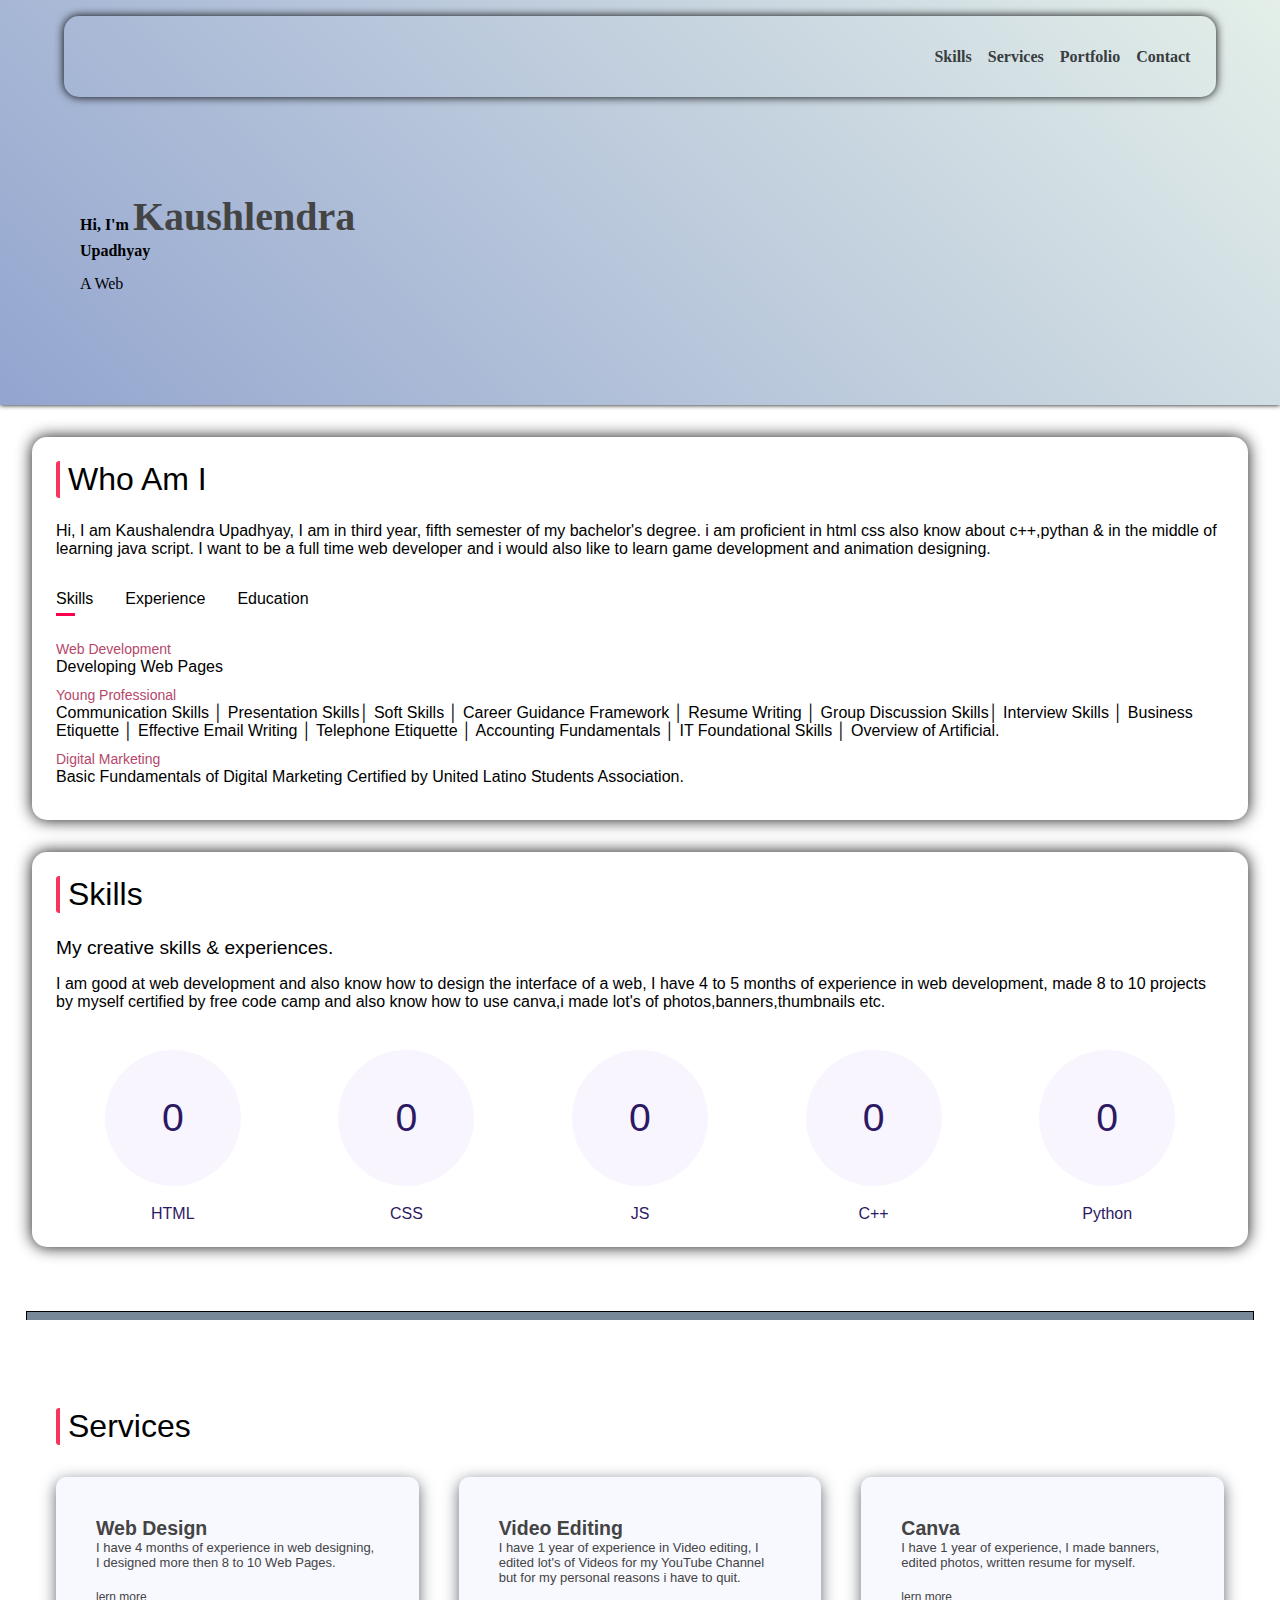
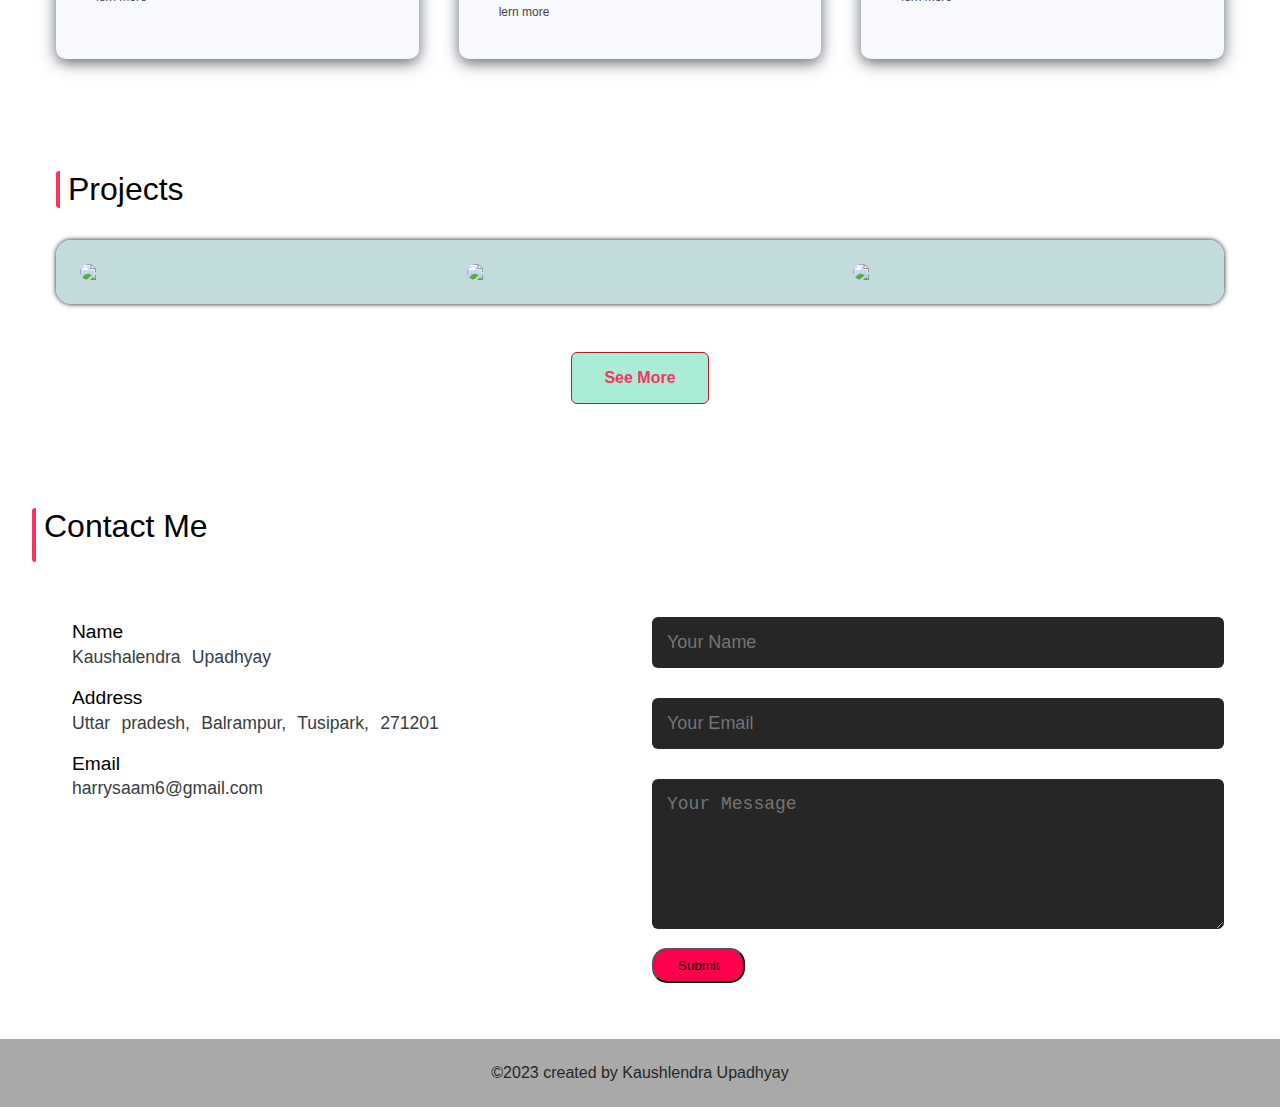
==== index.html @ b7369e4e "this is my personal porfolio" ====
<!DOCTYPE html>
<html lang="en">

<head>
    <meta charset="UTF-8">
    <meta http-equiv="X-UA-Compatible" content="IE-edge">
    <meta name="viewport" content="width=device-width, initial-scale=1.0" />
    <title>Personal Portfolio Website</title>
    <link rel="stylesheet" href="styles.css" />
    <script src="https://kit.fontawesome.com/edee7ad215.js" crossorigin="anonymous"></script>
    <script src="https://code.jquery.com/jquery-3.7.0.min.js"></script>
    <script src="https://cdnjs.cloudflare.com/ajax/libs/typed.js/2.0.11/typed.min.js"></script>
</head>

<body>
    <div class="scroll-up-btn">
        <i class="fa-solid fa-caret-up"></i>
    </div>
    <div id="header">
        <nav class="navbar">
            <div class="up-icons">
                <a href="https://www.linkedin.com/in/kaushlendra-upadhyay-2bb39224a"><i
                        class="fa-brands fa-linkedin"></i></a>
                <a href="https://github.com/kaushlendraU"><i class="fab fa-github"></i></a>
                <a href="https://www.instagram.com/upadhyayrisu/"><i class="fa-brands fa-instagram"></i></a>
            </div>
            <svg class="svg-icon" viewBox="0 0 20 20">
                <path
                    d="M10,1.445c-4.726,0-8.555,3.829-8.555,8.555c0,4.725,3.829,
                    8.555,8.555,8.555c4.725,0,8.555-3.83,8.555-8.555C18.555,
                    5.274,14.725,1.445,10,1.445 M10,
                    17.654c-4.221,0-7.654-3.434-7.654-7.654c0-4.221,
                    3.433-7.654,7.654-7.654c4.222,0,7.654,3.433,7.654,
                    7.654C17.654,14.221,14.222,17.654,10,17.654 M14.39,
                    10c0,0.248-0.203,0.45-0.45,0.45H6.06c-0.248,
                    0-0.45-0.203-0.45-0.45s0.203-0.45,0.45-0.45h7.879C14.187,
                    9.55,14.39,9.752,14.39,10 M14.39,12.702c0,0.247-0.203,
                    0.449-0.45,0.449H6.06c-0.248,0-0.45-0.202-0.45-0.449c0-0.248,
                    0.203-0.451,0.45-0.451h7.879C14.187,12.251,14.39,12.454,14.39,
                    12.702 M14.39,7.298c0,0.248-0.203,0.45-0.45,0.45H6.06c-0.248,
                    0-0.45-0.203-0.45-0.45s0.203-0.45,0.45-0.45h7.879C14.187,
                    6.848,14.39,7.051,14.39,7.298">
                </path>
            </svg>
            <ul id="subMenu" class="list">
                <li><a href="#skills">Skills</a></li>
                <li><a href="#services">Services</a></li>
                <li><a href="#portfolio">Portfolio</a></li>
                <li><a href="#contact">Contact</a></li>
            </ul>

        </nav>

        <div class="header-text">
            <h1 class="owner-name">Hi, I'm <span class="highlighteds-text">Kaushlendra</span><br>Upadhyay</h1>
            <p>A Web <span class="typing"></span></p>
        </div>
    </div>

    <!-- ----------about---------- -->

    <div class="about-section">
        <h1 class="main-title">Who Am I</h1>
        <p>Hi, I am Kaushalendra Upadhyay, I am in third year, fifth semester of my bachelor's degree. i am
            proficient in html css also know about c++,pythan & in the middle of learning java script. I want to
            be a full time web developer and i would also like to learn game development and animation
            designing.</p>

        <div class="tab-title">
            <p class="tab-links active-link" onclick="opentab('overskills')">Skills</p>
            <p class="tab-links" onclick="opentab('experience')">Experience</p>
            <p class="tab-links" onclick="opentab('education')">Education</p>
        </div>

        <div class="tab-contents active-tab" id="overskills">
            <ul>
                <li><span>Web Development</span><br>
                    Developing Web Pages</li>
                <li><span>Young Professional</span><br>
                    Communication Skills │ Presentation
                    Skills│ Soft Skills │ Career Guidance
                    Framework │ Resume Writing
                    │ Group Discussion Skills│ Interview
                    Skills │ Business Etiquette │ Effective
                    Email Writing │ Telephone Etiquette │
                    Accounting Fundamentals │ IT
                    Foundational Skills │ Overview of
                    Artificial.</li>
                <li><span>Digital Marketing</span><br>
                    Basic Fundamentals of Digital Marketing
                    Certified by United Latino Students
                    Association.
                </li>
            </ul>
        </div>
        <div class="tab-contents" id="experience">
            <ul>
                <li><span>2023 - current</span><br>
                    Responsive Web Developer certified by
                    Free code camp.</li>
                <li><span>2021-2022</span><br>Completed
                    1st and 2nd year of Bachelor's degree in
                    Computer Application and also trained my
                    web development skills at M.L.K PG
                    College.
                </li>
                <li><span>2020 - 2021</span><br>I
                    started my 12th in 2020 and passed in
                    2021 with 73%.
                </li>
            </ul>
        </div>
        <div class="tab-contents" id="education">
            <ul>
                <li><span>2019</span><br>Completed my
                    10th from Balrampur Modern Inter College
                    with 73.16%.
                </li>
                <li><span>2021</span><br>Completed my
                    12th from Balrampur Modern Inter College
                    with 73%.
                </li>
                <li><span>2021</span><br>Started my
                    Bachelor's degree in Computer
                    Application and now I'm in 3rd year
                </li>
            </ul>
        </div>
    </div>

    <section class="skills" id="skills">
        <h1 class="title">Skills</h1>
        <div class="skills-content">
            <h2 class="sectcion-info-heading">My creative skills & experiences.</h2>
            <p class="info-about-skills">I am good at web development and also know how to design the interface of a
                web, I
                have 4 to 5
                months of experience in web development, made 8 to 10 projects by myself certified by free code
                camp and also know how to use canva,i made lot's of photos,banners,thumbnails etc.</p>
        </div>
        <div class="skills-wrap">
            <div class="bars">
                <div class="sk-progress">
                    <svg>
                        <circle cx="75" cy="75" r="68" />
                    </svg>
                    <h2 class="counter">
                        <span data-target="89">0</span>
                    </h2>
                </div>
                <div class="sk-title">HTML</div>
            </div>
            <div class="bars">
                <div class="sk-progress">
                    <svg>
                        <circle cx="75" cy="75" r="68" />
                    </svg>
                    <h2 class="counter">
                        <span data-target="80">0</span>
                    </h2>
                </div>
                <div class="sk-title">CSS</div>
            </div>
            <div class="bars">
                <div class="sk-progress">
                    <svg>
                        <circle cx="75" cy="75" r="68" />
                    </svg>
                    <h2 class="counter">
                        <span data-target="60">0</span>
                    </h2>
                </div>
                <div class="sk-title">JS</div>
            </div>
            <div class="bars">
                <div class="sk-progress">
                    <svg>
                        <circle cx="75" cy="75" r="68" />
                    </svg>
                    <h2 class="counter">
                        <span data-target="40">0</span>
                    </h2>
                </div>
                <div class="sk-title">C++</div>
            </div>
            <div class="bars">
                <div class="sk-progress">
                    <svg>
                        <circle cx="75" cy="75" r="68" />
                    </svg>
                    <h2 class="counter">
                        <span data-target="35">0</span>
                    </h2>
                </div>
                <div class="sk-title">Python</div>
            </div>
        </div>
    </section>

    <hr class="hr-line-separator">

    <!-- -----------------Services------------------- -->

    <div id="services">
        <h1 class="services-secction-title">Services</h1>
        <div class="services-list">
            <div>
                <i class="fa-solid fa-file-code"></i>
                <h2>Web Design</h2>
                <p>I have 4 months of experience in web designing, I designed more then 8 to 10 Web Pages.</p>
                <a href="https://github.com/kaushlendraU?tab=repositories">lern more</a>
            </div>
            <div>
                <i class="fa-solid fa-pen-to-square"></i>
                <h2>Video Editing</h2>
                <p>I have 1 year of experience in Video editing, I edited lot's of Videos for my YouTube Channel but for
                    my personal reasons i have to quit.</p>
                <a href=" https://m.youtube.com/channel/UCiCdw6z2iuKwhCtMw-8kvQA">lern more</a>
            </div>
            <div>
                <i class="fa-brands fa-canadian-maple-leaf"></i>
                <h2>Canva</h2>
                <p>I have 1 year of experience, I made banners, edited photos, written resume for myself.</p>
                <a href="https://drive.google.com/drive/folders/1AoRlpVHqTDnCGkZ0uZLbalxg32veZaqd">
                    lern more</a>
            </div>
        </div>
    </div>

    <!-- ----------------Portfolio------------------- -->


    <div id="portfolio">
        <h1 class="work-section-title">Projects</h1>
        <div class="work-list">
            <div class="work">
                <img src="https://shorturl.at/mJVXY">
                <div class="layer">
                    <h3>Magazine</h3>
                    <p>This is a assignment that was given to me by free code camp, it's a Magazine about the change
                        on curriculum in free code camp.</p>
                    <a href="https://kaushlendrau.github.io/free_code_camp_magazine/"><i
                            class="fa-solid fa-up-right-from-square"></i></a>
                </div>
            </div>
            <div class="work">
                <img src="https://rb.gy/kkrolq">
                <div class="layer">
                    <h3>Tribute Page</h3>
                    <p>Ajad Bhagat Singh man who sacrificed himself for people of India without a single thought,
                        the man who gave us freedom.</p>
                    <a href="https://kaushlendrau.github.io/tribute_page/"><i
                            class="fa-solid fa-up-right-from-square"></i></a>
                </div>
            </div>
            <div class="work">
                <img src="https://rb.gy/b6eb4p">
                <div class="layer">
                    <h3>JS Documentation Page</h3>
                    <p>Documentation page about java script, It's a page about JS Basics.</p>
                    <a href="https://kaushlendrau.github.io/Java_documentation/"><i
                            class="fa-solid fa-up-right-from-square"></i></a>
                </div>
            </div>
        </div>
        <button href="https://github.com/kaushlendraU?tab=repositories" class="see-more-btn" target="_blank">See
            More</button>
    </div>

    <!-- -----------------contact----------------- -->
    <div class="contact-section">
        <h1 class="contact-me-title"> Contact Me</h1>
        <div id="contact">
            <div class="contact-me">
                <div class="details">
                    <i class="fa-solid fa-user"></i>
                    <div class="info">
                        <div class="head">Name</div>
                        <div class="head-description">Kaushalendra Upadhyay</div>
                    </div>
                </div>
                <div class="details">
                    <i class="fa-solid fa-location-dot"></i>
                    <div class="info">
                        <div class="head">Address</div>
                        <div class="head-description">Uttar pradesh, Balrampur, Tusipark, 271201</div>
                    </div>
                </div>
                <div class="details">
                    <i class="fa-solid fa-envelope"></i>
                    <div class="info">
                        <div class="head">Email</div>
                        <div class="head-description"><a href="mailto: harrysaam6@gmail.com">harrysaam6@gmail.com</a>
                        </div>
                    </div>
                </div>
            </div>
            <div class="feedback">
                <form name="submit-to-google-sheet" onclick="closemenu()">
                    <input type="text" name="Name" placeholder="Your Name" required />
                    <input type="email" name="Email" placeholder="Your Email" required />
                    <textarea name="Message" rows="6" placeholder="Your Message"></textarea>
                    <button type="submit" id="button" class="btn btn2">Submit</button>
                </form>
                <span id="msg"></span>
            </div>
        </div>
    </div>
    <div class="copyright">
        <p>©2023 created by Kaushlendra Upadhyay</p>
    </div>

    <script src="script.js"></script>

</body>

</html>
---- styles.css ----
:root {
  --hue-1: 257;
  --hue-2: 47;
  --main-color-1: hsl(var(--hue-1), 100%, 60%);
  --bg-color-3: hsl(var(--hue-1), 100%, 98%);
  --heading-color: hsl(var(--hue-1), 61%, 24%);
}

*,
*::before,
*::after {
  padding: 0;
  margin: 0;
  box-sizing: border-box;
}

html {
  scroll-behavior: smooth;
}

body {
  background: #fff;
  font-family: "Roboto", sans-serif;
  overflow-x: hidden;
}

#header {
  height: 45vh;
  display: flex;
  flex-direction: column;
  justify-content: center;
  padding: 1rem 0;
  background-image: linear-gradient(45deg, #93a5cf 0%, #e4efe9 100%);
  box-shadow: 0 0 5px #000;
  font-family: "Cinzel", serif;
}

.navbar {
  width: 90vw;
  height: 9vh;
  display: flex;
  justify-content: space-between;
  align-items: center;
  padding: 0 2vw;
  border-radius: 15px;
  margin: 0 auto;
  box-shadow: 0 0 10px #000;
}

.up-icons {
  display: flex;
  flex-direction: row;
  align-items: center;
  gap: 1rem;
  margin: auto 0;
}

.up-icons a i {
  color: #31312f;
  transition: all 0.3s ease;
  font-size: 1.6rem;
  text-decoration: none;
}

.up-icons a i:hover {
  transform: translateY(-5px);
  color: #f7345e;
}

.svg-icon {
  display: none;
  width: 2rem;
  height: 1.8em;
}

.svg-icon path,
.svg-icon polygon,
.svg-icon rect {
  fill: darkslategrey;
}

nav ul {
  display: flex;
  flex-direction: row;
  align-items: center;
  list-style: none;
  gap: 1rem;
}

nav ul li a {
  color: #383d3f;
  position: relative;
  font-weight: 600;
  text-decoration: none;
  font-size: 1rem;
  transition: all 0.3s ease;
}

nav ul li a::after {
  content: "";
  width: 0;
  height: 3px;
  background: #f7345e;
  position: absolute;
  left: 0;
  bottom: -3px;
  transition: 0.5s;
}

nav ul li a:hover::after {
  width: 100%;
}

.header-text {
  width: 90vw;
  justify-content: flex-start;
  align-items: center;
  line-height: 1.2;
  padding: 1rem;
  margin: auto;
}

.header-text h1 {
  font-size: 1rem;
  font-weight: 600;
  color: rgb(0, 0, 0);
  margin-bottom: 0.9rem;
}

.container p {
  font-size: 1rem;
  color: #444444;
}

.typing {
  color: slategrey;
}

.header-text h1 span {
  font-size: 2.5rem;
  color: #444444;
}

/*  ----------about----------  */

.about-section {
  margin: 2rem;
  padding: 1.5rem;
  box-shadow: 0 0 1rem #131111;
  border-radius: 15px;
}

.main-title {
  font-size: 2rem;
  font-weight: 500;
  border-left: 4px solid #f7345e;
  padding-left: 0.5rem;
  border-radius: 0.2rem;
  margin-bottom: 1.5rem;
}

.tab-title {
  display: flex;
  gap: 2rem;
  flex-direction: row;
  margin: 2rem auto;
}

.tab-links {
  font-size: 1rem;
  font-weight: 500;
  position: relative;
}

.tab-links::after {
  content: "";
  width: 0;
  height: 3px;
  background: #ff004f;
  position: absolute;
  left: 0;
  bottom: -8px;
  transition: 0.5s;
}

.tab-links.active-link::after {
  width: 50%;
}

.tab-contents ul li {
  list-style: none;
  margin: 10px 0;
}

.tab-contents ul li span {
  color: #b54769;
  font-size: 14px;
}

.tab-contents {
  display: none;
}

.tab-contents.active-tab {
  display: block;
}

/* scroll btn */

.scroll-up-btn {
  position: fixed;
  height: 45px;
  width: 42px;
  background: crimson;
  right: 30px;
  bottom: 10px;
  text-align: center;
  line-height: 45px;
  color: #fff;
  z-index: 9999;
  font-size: 30px;
  border-radius: 6px;
  border-bottom-width: 2px;
  cursor: pointer;
  opacity: 0;
  pointer-events: none;
  transition: all 0.3s ease;
}
.scroll-up-btn.show {
  bottom: 30px;
  opacity: 1;
  pointer-events: auto;
}
.scroll-up-btn:hover {
  filter: brightness(90%);
}

/*-- -----------------skills------------------- */

.skills {
  margin: 2rem;
  padding: 1.5rem;
  box-shadow: 0 0 1rem #131111;
  border-radius: 15px;
}

.title {
  font-size: 2rem;
  font-weight: 500;
  border-left: 4px solid #f7345e;
  padding-left: 0.5rem;
  border-radius: 0.2rem;
  margin-bottom: 1.5rem;
}

.sectcion-info-heading {
  font-size: 1.2rem;
  font-weight: 500;
}

.info-about-skills {
  margin: 1rem auto;
}

.skills-wrap {
  display: grid;
  height: auto;
  grid-template-columns: repeat(5, 150px);
  margin-top: 2rem;
  justify-content: space-around;
}

.bars {
  display: flex;
  flex-direction: column;
  align-items: center;
  justify-content: center;
}

.sk-progress {
  width: 150px;
  height: 150px;
  position: relative;
}

.sk-progress svg {
  position: absolute;
  width: 100%;
  height: 100%;
  top: 50%;
  left: 50%;
  transform: translate(-50%, -50%) rotate(-90deg);
}

.sk-progress svg circle {
  fill: var(--bg-color-3);
  stroke-width: 0.2rem;
  stroke: var(--main-color-1);
  stroke-dasharray: 427;
  stroke-dashoffset: 427;
}

@keyframes progress {
  to {
    stroke-dashoffset: var(--target);
  }
}

.counter {
  position: absolute;
  top: 50%;
  left: 50%;
  transform: translate(-50%, -50%);
  z-index: 1;
  color: var(--heading-color);
  font-weight: 400;
  font-size: 0.9rem;
}

.counter span {
  font-size: 2.45rem;
}

.sk-title {
  color: var(--heading-color);
  margin-top: 0.75rem;
  font-weight: 400;
  font-size: 1rem;
}

/* for hr */

.hr-line-separator {
  width: 96vw;
  height: 9px;
  border: 1px solid black;
  border-bottom: none;
  background-color: lightslategray;
  margin: 4rem auto;
}

/*-- -----------------Services------------------- */

#services {
  margin: 2rem;
  padding: 1.5rem;
  color: #fff;
}

.services-secction-title {
  font-size: 2rem;
  font-weight: 500;
  color: #000;
  border-left: 4px solid #f7345e;
  padding-left: 0.5rem;
  border-radius: 0.2rem;
}

.services-list {
  display: grid;
  grid-template-columns: repeat(auto-fit, minmax(250px, 1fr));
  grid-gap: 40px;
  margin: 2rem auto;
}

.services-list div {
  background: ghostwhite;
  box-shadow: 0 4px 15px 0 rgba(45, 54, 65, 0.75);
  padding: 40px;
  color: #444444;
  font-size: 13px;
  font-weight: 300;
  border-radius: 10px;
  transition: background 0.5s, transform 0.5s;
  /* box-shadow: 0 0 10px #000; */
}

.services-list div i {
  font-size: 30px;
  margin-bottom: 30px;
}

.services-list div i {
  font-size: 50px;
  font-weight: 500;
  margin-bottom: 15px;
}

.services-list div a {
  text-decoration: none;
  color: #444444;
  font-size: 12px;
  margin-top: 20px;
  display: inline-block;
}

.services-list div:hover {
  background-image: linear-gradient(
    112.9deg,
    rgba(112, 255, 151, 1) 6.2%,
    rgba(70, 195, 255, 1) 99.7%
  );
  transform: translateY(-10px);
}

/*  ----------------Portfolio-------------------	 */

#portfolio {
  margin: 2rem;
  padding: 1.5rem;
  overflow: hidden;
}

.work-section-title {
  font-size: 2rem;
  font-weight: 500;
  color: #000;
  border-left: 4px solid #f7345e;
  padding-left: 0.5rem;
  border-radius: 0.2rem;
}

.work-list {
  display: grid;
  grid-template-columns: repeat(auto-fit, minmax(250px, 1fr));
  grid-gap: 40px;
  padding: 1.5rem;
  box-shadow: 0 0 0.3rem #131111;
  border-radius: 15px;
  background-color: rgba(178, 211, 211, 0.788);
  margin: 2rem auto;
}

.work {
  border-radius: 10px;
  position: relative;
  overflow: hidden;
}

.work img {
  width: 100%;
  border-radius: 10px;
  display: block;
  transition: transform 0.5s;
}

.layer {
  width: 100%;
  height: 0;
  background: linear-gradient(rgba(0, 0, 0, 0.6), #ff004f);
  border-radius: 10px;
  position: absolute;
  padding: 20px;
  left: 0;
  bottom: 0;
  overflow: hidden;
  display: flex;
  align-items: center;
  justify-content: center;
  flex-direction: column;
  padding: 0 40px;
  text-align: center;
  font-size: 14px;
  transition: height 0.5s;
}

.layer h3 {
  font-weight: 500;
  margin-bottom: 20px;
}

.layer p {
  color: #fff;
}

.layer a {
  margin-top: 20px;
  color: #ff004f;
  text-decoration: none;
  font-size: 28px;
  line-height: 70px;
  background: #fff;
  width: 60px;
  height: 60px;
  border-radius: 50%;
  text-align: center;
}

.work:hover img {
  transform: scale(1.1);
}

.work:hover .layer {
  height: 100%;
}

.see-more-btn {
  display: block;
  margin: 3rem auto;
  border: 1px solid firebrick;
  padding: 1rem 2rem;
  border-radius: 6px;
  text-decoration: none;
  background-color: #abecd6;
  transition: background 0.5s;
}

.see-more-btn {
  color: #f7345e;
  font-size: 1rem;
  font-weight: 600;
}

.see-more-btn:hover {
  background: firebrick;
}

/* ------------------Contact------------------*/

.contact-section {
  margin: 2rem;
}

#contact {
  display: grid;
  grid-template-columns: repeat(auto-fit, minmax(250px, 1fr));
  grid-gap: 1.5rem;
  padding: 1.5rem;
}

.contact-me-title {
  font-size: 2rem;
  height: 6vh;
  font-weight: 500;
  color: #000;
  margin-bottom: 1rem;
  border-left: 4px solid #f7345e;
  padding-left: 0.5rem;
  border-radius: 0.2rem;
}

.contact-me .details {
  display: flex;
  align-items: center;
  word-spacing: 0.4rem;
  text-align: left;
  margin-top: 1rem;
}

.contact-me .details .info {
  margin-left: 1rem;
}
.contact-me .details i {
  font-size: 1.5rem;
  color: crimson;
}
.contact-me .details .info .head {
  font-size: 1.2rem;
  line-height: 1.5;
  font-weight: 500;
}
.contact-me .details .info .head-description {
  color: #383d3f;
  font-size: 1.1rem;
}

.contact-me .details .info .head-description a {
  color: #383d3f;
  font-size: 1.1rem;
  text-decoration: none;
}

.contact-me .details .info .head-description a:hover {
  color: firebrick;
  transform: translateY(-5px);
}

.social-icons a i {
  text-decoration: none;
  margin-top: 16px;
  font-size: 30px;
  margin-right: 15px;
  color: #ffffff;
  display: inline-block;
  transition: transform 0.5s;
}

.social-icons a i:hover {
  color: firebrick;
  transform: translateY(-5px);
}

form .btn2 {
  margin-top: 1rem auto;
  padding: 0.5rem 1.5rem;
  border-radius: 15px;
  background: #ff004f;
}

form input,
form textarea {
  width: 100%;
  border: 0;
  outline: none;
  background: #262626;
  padding: 15px;
  margin: 15px 0;
  color: #fff;
  font-size: 18px;
  border-radius: 6px;
}

/* copyright-section */

.copyright {
  width: 100%;
  text-align: center;
  padding: 25px 0;
  background-color: darkgray;
  color: #262626;
  font-weight: 300;
  margin-top: 20px;
}

/* ----------------css for small screen---------------*/
@media (max-width: 768px) {
  .skills {
    grid-template-columns: 1fr;
    justify-content: flex-start;
  }

  .skills-wrap {
    grid-template-columns: repeat(auto-fit, minmax(250px, 1fr));
    grid-gap: 40px;
  }
}

@media (max-width: 500px) {
  .skills {
    grid-template-columns: 1fr;
    justify-content: flex-start;
  }

  .skills-wrap {
    grid-template-columns: repeat(2, 150px);
  }

  .navbar {
    background-image: none;
    border-radius: none;
    box-shadow: none;
    justify-content: space-around;
  }

  .svg-icon {
    display: block;
    position: absolute;
    left: 90%;
  }

  .up-icons {
    width: 40vw;
    display: flex;
    border-radius: 15px;
    box-shadow: 0 0 3px #000;
    padding: 0.4rem;
    justify-content: center;
  }

  .list {
    display: none;
    margin: auto 0;
    width: 20vw;
    padding: 1rem;
    flex-direction: column;
    background-color: rgba(255, 255, 255, 0.1);
    text-align: center;
    position: absolute;
    left: 73%;
    box-shadow: 0 0 3px gray;
    top: 10%;
    border-radius: 15px;
    backdrop-filter: blur(15px);
    list-style: none;
  }

  .list.open{
    display: flex;
    animation: slide .5s ease-in-out;
  }

  @keyframes slide {
    from {
      opacity: 0;
      transform: translateY(-20px);
  }
  to {
      opacity: 1;
      transform: translateY(0);
  }
  }
 
}
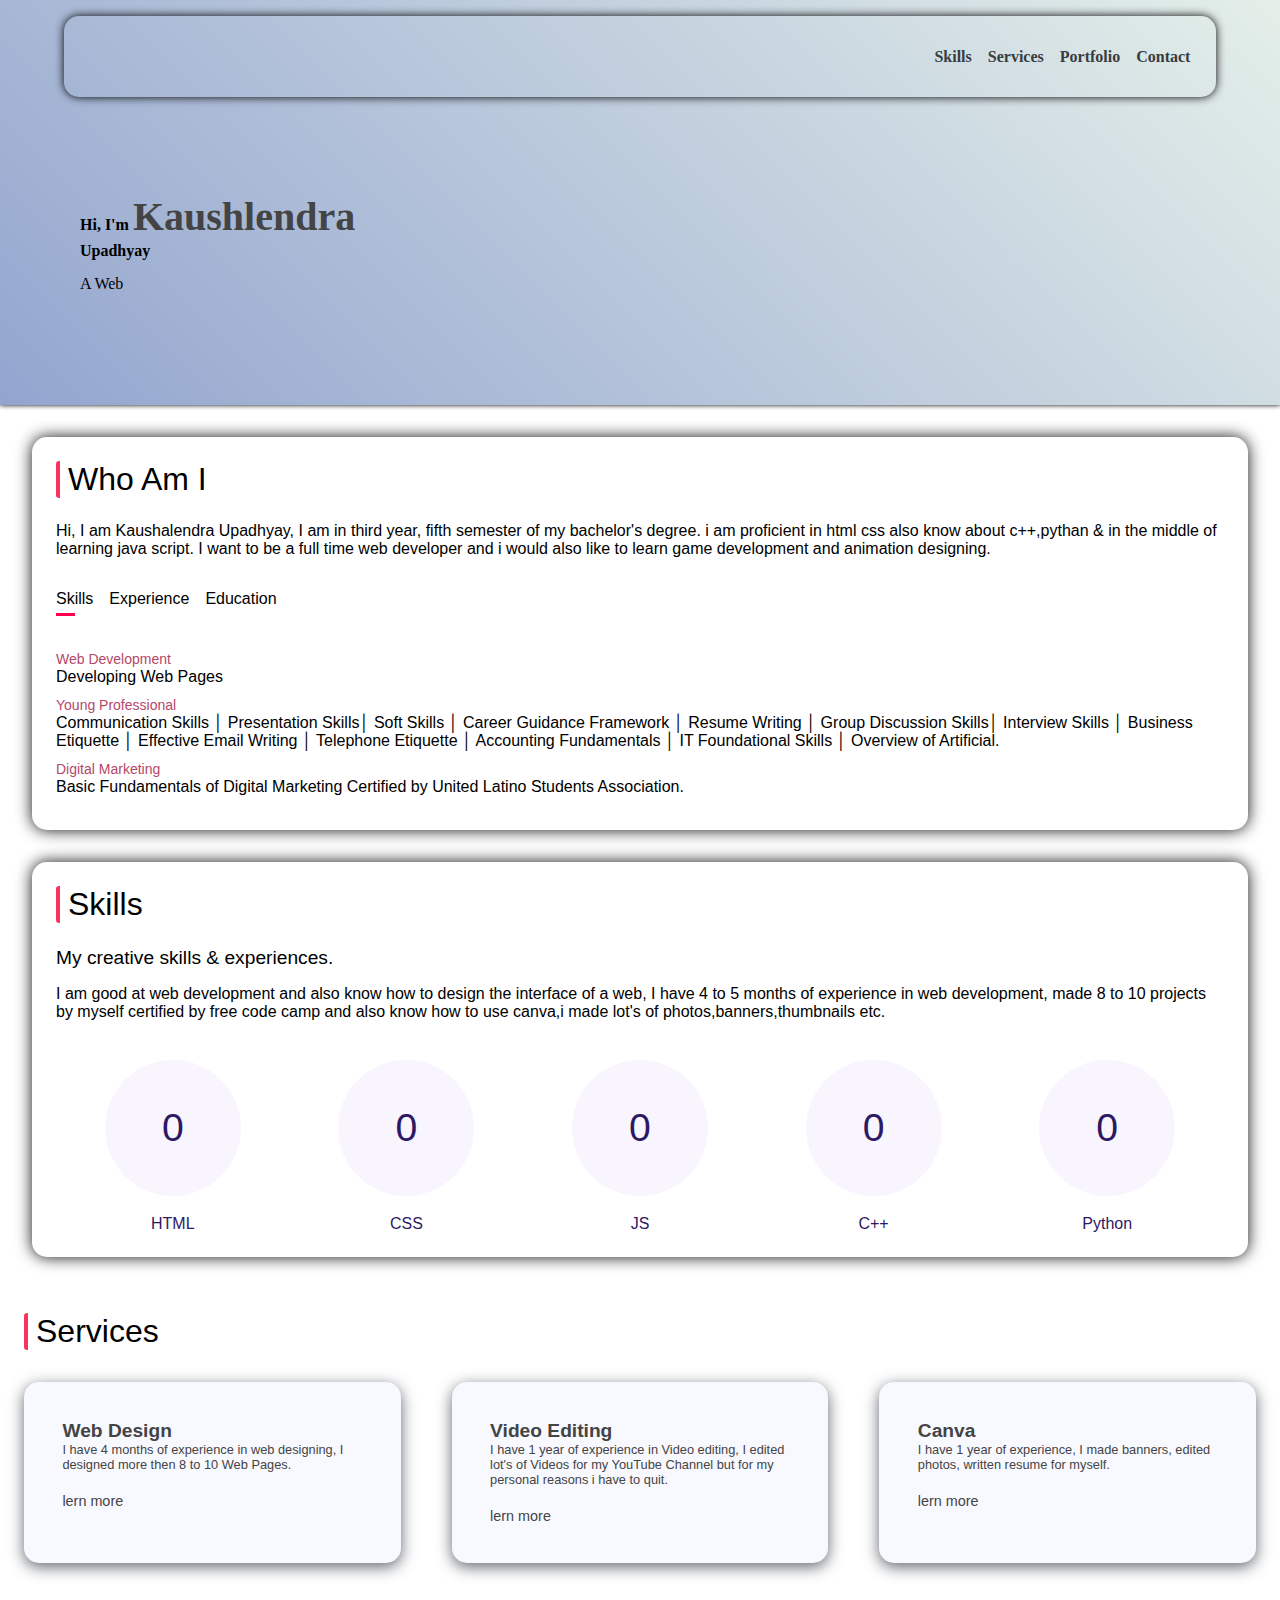
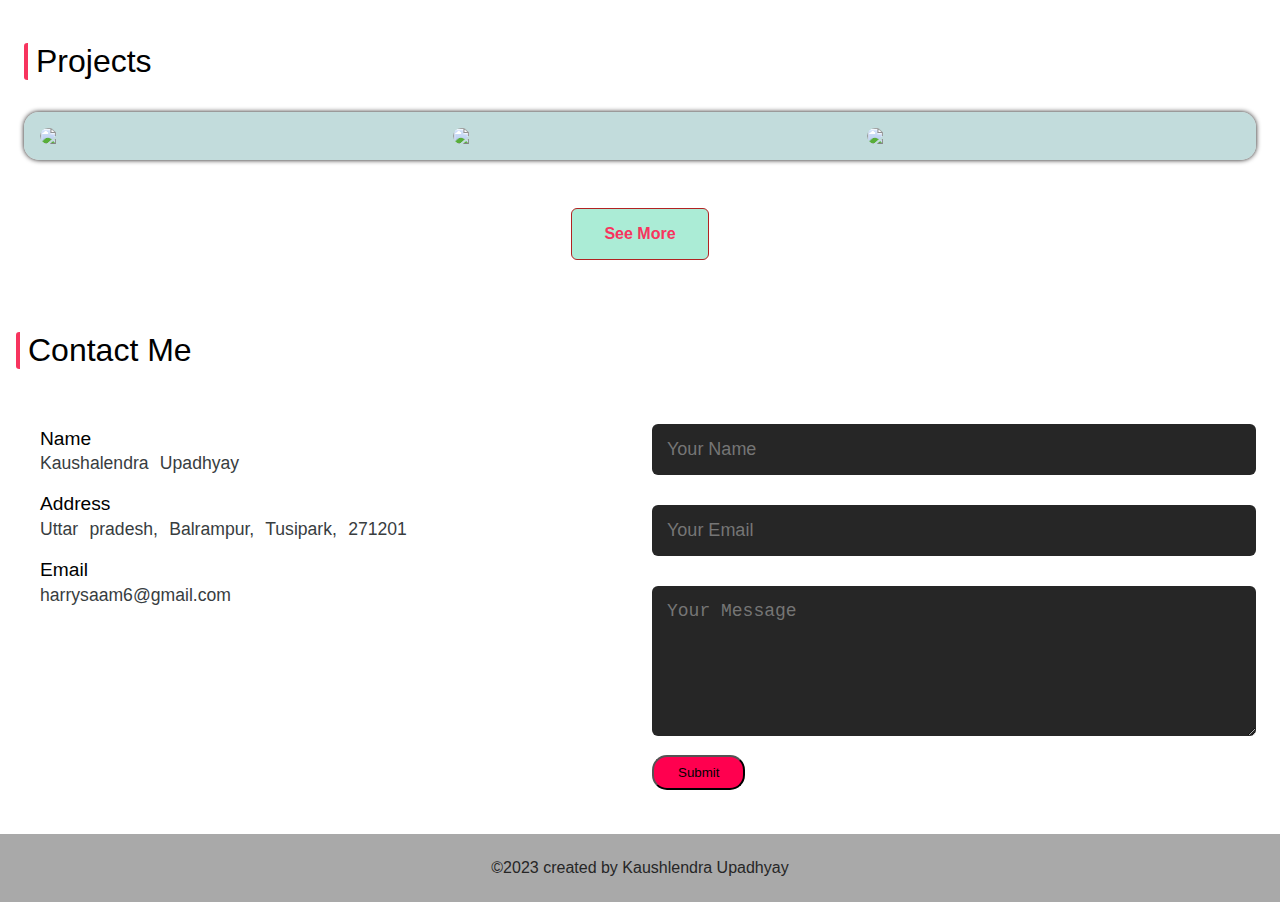
==== commit 5fd2a5ce: "file modifird" ====
--- a/index.html
+++ b/index.html
@@ -197,8 +197,6 @@
         </div>
     </section>
 
-    <hr class="hr-line-separator">
-
     <!-- -----------------Services------------------- -->
 
     <div id="services">
--- a/styles.css
+++ b/styles.css
@@ -161,9 +161,9 @@
 
 .tab-title {
   display: flex;
-  gap: 2rem;
   flex-direction: row;
-  margin: 2rem auto;
+  padding: 2rem 0;
+  gap: 1rem;
 }
 
 .tab-links {
@@ -175,11 +175,11 @@
 .tab-links::after {
   content: "";
   width: 0;
-  height: 3px;
+  height: 0.2rem;
   background: #ff004f;
   position: absolute;
   left: 0;
-  bottom: -8px;
+  bottom: -0.5rem;
   transition: 0.5s;
 }
 
@@ -328,21 +328,10 @@
   font-size: 1rem;
 }
 
-/* for hr */
-
-.hr-line-separator {
-  width: 96vw;
-  height: 9px;
-  border: 1px solid black;
-  border-bottom: none;
-  background-color: lightslategray;
-  margin: 4rem auto;
-}
-
 /*-- -----------------Services------------------- */
 
 #services {
-  margin: 2rem;
+  margin: autuo;
   padding: 1.5rem;
   color: #fff;
 }
@@ -358,39 +347,39 @@
 
 .services-list {
   display: grid;
-  grid-template-columns: repeat(auto-fit, minmax(250px, 1fr));
-  grid-gap: 40px;
+  grid-template-columns: repeat(auto-fit, minmax(15rem, 1fr));
+  grid-gap: 3.2rem;
   margin: 2rem auto;
 }
 
 .services-list div {
   background: ghostwhite;
   box-shadow: 0 4px 15px 0 rgba(45, 54, 65, 0.75);
-  padding: 40px;
+  padding: 2.4rem;
   color: #444444;
-  font-size: 13px;
+  font-size: 0.8rem;
   font-weight: 300;
-  border-radius: 10px;
+  border-radius: 15px;
   transition: background 0.5s, transform 0.5s;
   /* box-shadow: 0 0 10px #000; */
 }
 
 .services-list div i {
-  font-size: 30px;
-  margin-bottom: 30px;
+  font-size: 1rem;
+  margin-bottom: 1rem;
 }
 
 .services-list div i {
-  font-size: 50px;
-  font-weight: 500;
-  margin-bottom: 15px;
+  font-size: 2.6rem;
+  font-weight: 500;
+  margin-bottom: 1rem,;
 }
 
 .services-list div a {
   text-decoration: none;
   color: #444444;
-  font-size: 12px;
-  margin-top: 20px;
+  font-size: 0.9rem;
+  margin-top: 1.3rem;
   display: inline-block;
 }
 
@@ -406,7 +395,7 @@
 /*  ----------------Portfolio-------------------	 */
 
 #portfolio {
-  margin: 2rem;
+  margin: auto;
   padding: 1.5rem;
   overflow: hidden;
 }
@@ -422,9 +411,9 @@
 
 .work-list {
   display: grid;
-  grid-template-columns: repeat(auto-fit, minmax(250px, 1fr));
+  grid-template-columns: repeat(auto-fit, minmax(15rem, 1fr));
   grid-gap: 40px;
-  padding: 1.5rem;
+  padding: 1rem;
   box-shadow: 0 0 0.3rem #131111;
   border-radius: 15px;
   background-color: rgba(178, 211, 211, 0.788);
@@ -518,7 +507,18 @@
 /* ------------------Contact------------------*/
 
 .contact-section {
-  margin: 2rem;
+  margin: auto;
+}
+
+.contact-me-title {
+  font-size: 2rem;
+  margin-left: 1rem;
+  font-weight: 500;
+  color: #000;
+  margin-bottom: 1rem;
+  border-left: 4px solid #f7345e;
+  padding-left: 0.5rem;
+  border-radius: 0.2rem;
 }
 
 #contact {
@@ -526,17 +526,6 @@
   grid-template-columns: repeat(auto-fit, minmax(250px, 1fr));
   grid-gap: 1.5rem;
   padding: 1.5rem;
-}
-
-.contact-me-title {
-  font-size: 2rem;
-  height: 6vh;
-  font-weight: 500;
-  color: #000;
-  margin-bottom: 1rem;
-  border-left: 4px solid #f7345e;
-  padding-left: 0.5rem;
-  border-radius: 0.2rem;
 }
 
 .contact-me .details {
@@ -636,14 +625,6 @@
 }
 
 @media (max-width: 500px) {
-  .skills {
-    grid-template-columns: 1fr;
-    justify-content: flex-start;
-  }
-
-  .skills-wrap {
-    grid-template-columns: repeat(2, 150px);
-  }
 
   .navbar {
     background-image: none;
@@ -699,5 +680,4 @@
       transform: translateY(0);
   }
   }
- 
-}
+}
